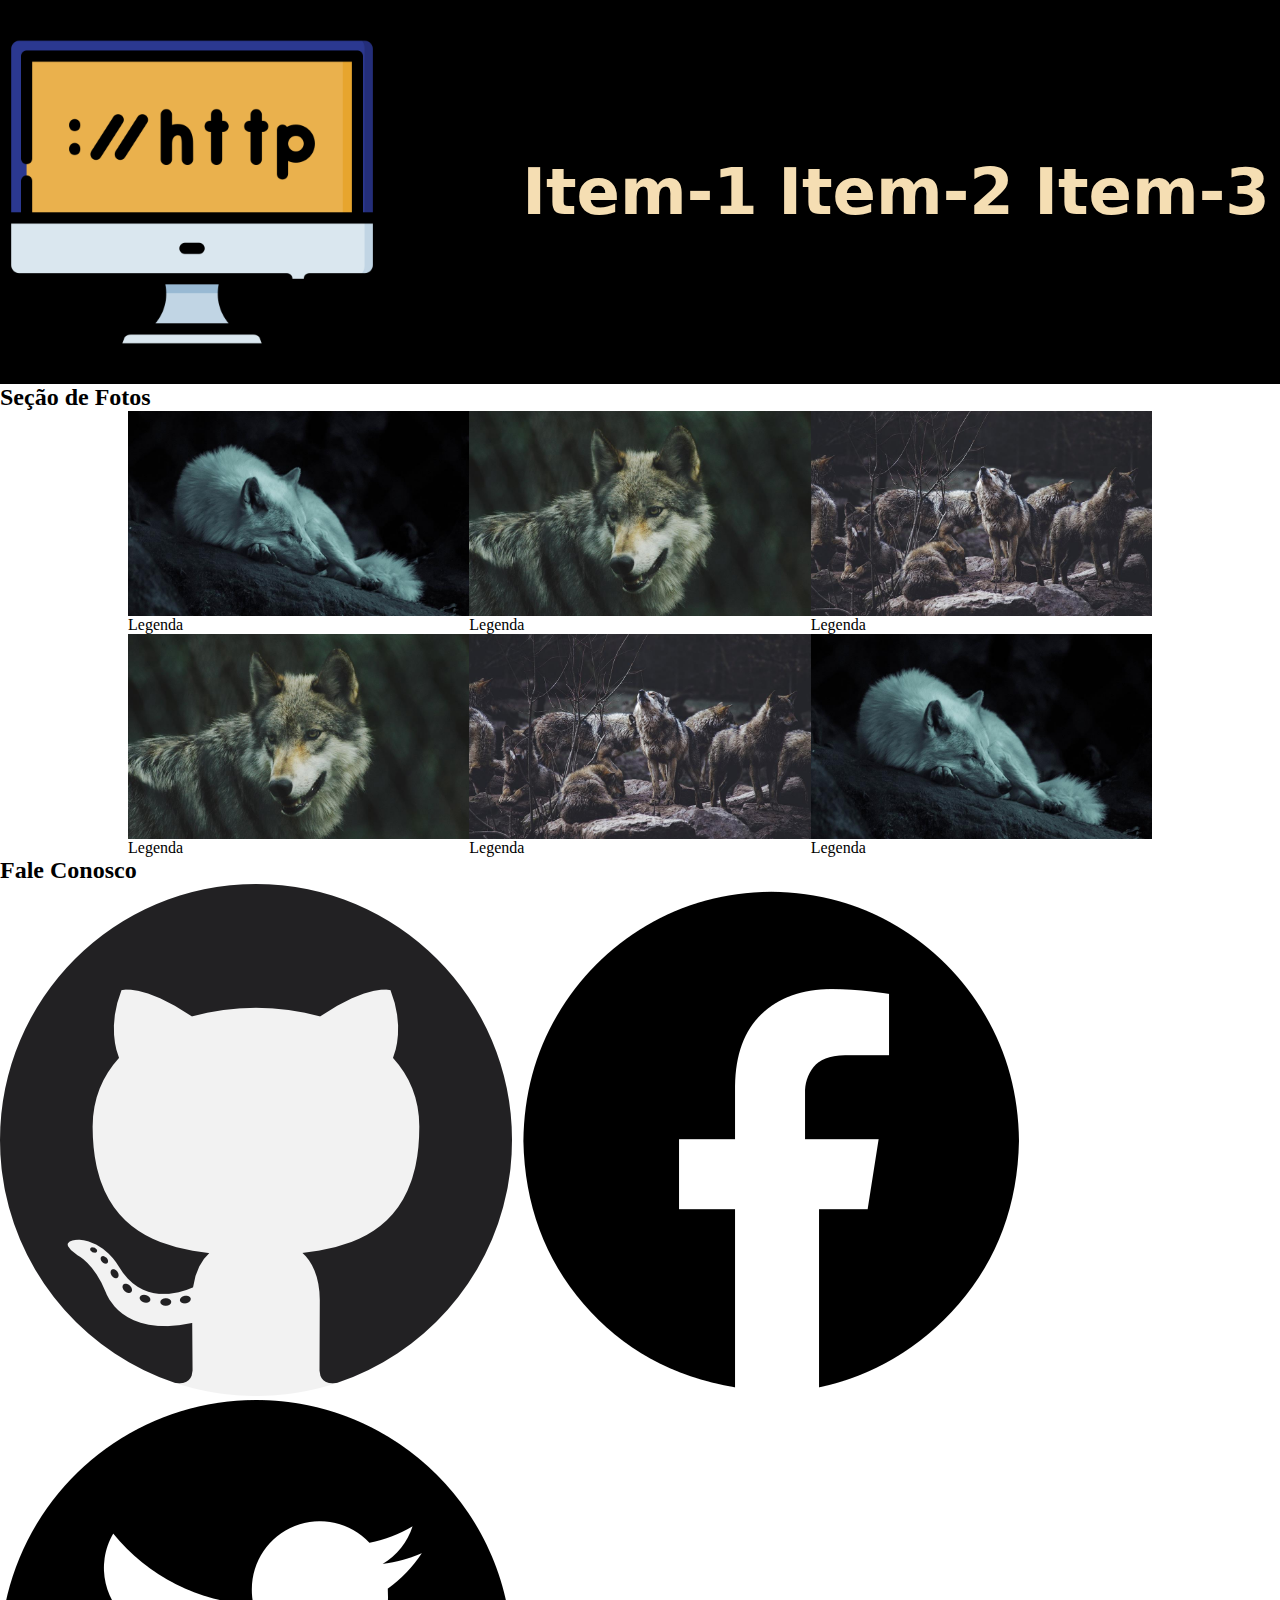
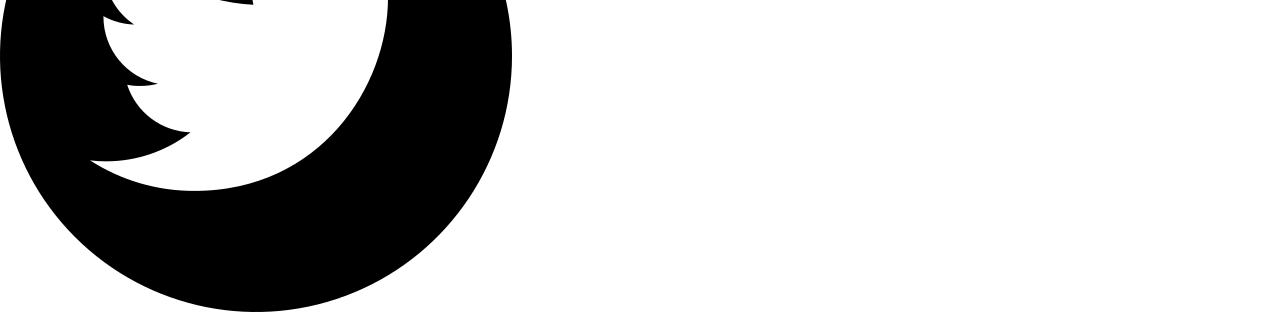
==== index.html @ 891c10d7 "Criado arquivos para organizar os estilos" ====
<!DOCTYPE html>
<html lang="pt-br">
<head>
    <meta charset="UTF-8">
    <meta http-equiv="X-UA-Compatible" content="IE=edge">
    <meta name="viewport" content="width=device-width, initial-scale=1.0">
    <title>Layout Flex</title>
    <link rel="stylesheet" href="./css/estilo.css">
</head>
<body>
    <header class="cabecalho">
        <img src="./img/logo.png" alt="Monitor de Computador">
        <nav>
            <a href="#">Item-1</a>
            <a href="#">Item-2</a>
            <a href="#">Item-3</a>
        </nav>
    </header>
    <h2 class="tit-sec">Seção de Fotos</h2>

    <section class="conteudo">
        <div>
            <img src="./img/lobo1.jpg" alt="Lobo">
            <p>Legenda</p>
        </div>
        <div>
            <img src="./img/lobo2.jpg" alt="Lobo">
            <p>Legenda</p>
        </div>
        <div>
            <img src="./img/lobo3.jpg" alt="Lobo">
            <p>Legenda</p>
        </div>
        <div>
            <img src="./img/lobo4.jpg" alt="Lobo">
            <p>Legenda</p>
        </div>
        <div>
            <img src="./img/lobo5.jpg" alt="Lobo">
            <p>Legenda</p>
        </div>
        <div>
            <img src="./img/lobo6.jpg" alt="Lobo">
            <p>Legenda</p>
        </div>
    </section>

    <footer class="rodape">
        <h2>Fale Conosco</h2>
        <nav>
            <a href="#"><img src="./img/social-1.png" alt="Logo"></a>
            <a href="#"><img src="./img/social-2.png" alt="Logo"></a>
            <a href="#"><img src="./img/social-3.png" alt="Logo"></a>
        </nav>
    </footer>
</body>
</html>
---- css/estilo.css ----
@import url('./cabecalho.css');
@import url('./conteudo.css');
@import url('./break-point-1004-px.css');
*{
    margin: 0;
    padding: 0;
    box-sizing: border-box;
}
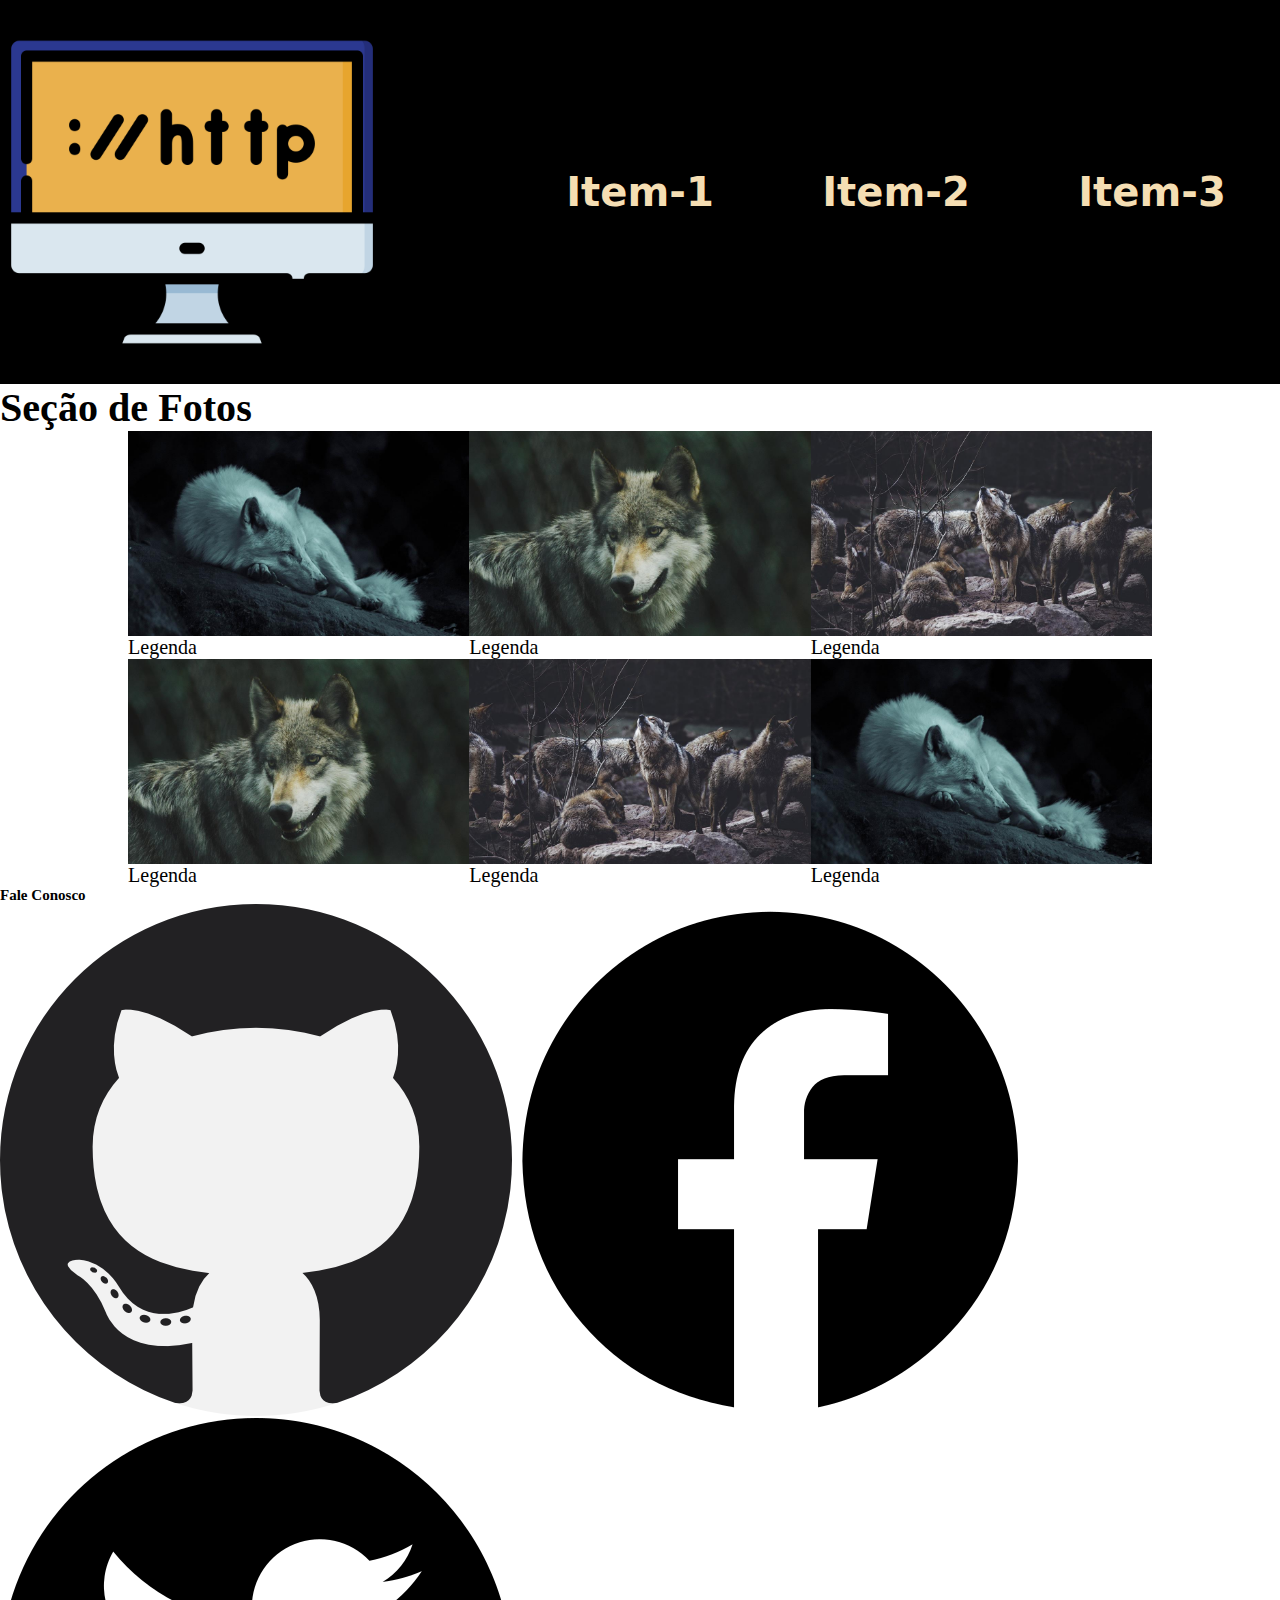
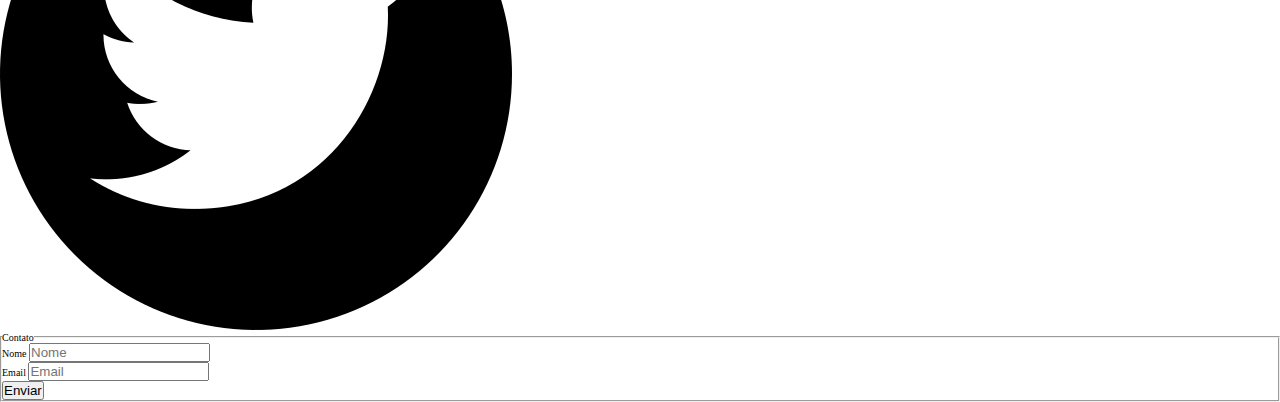
==== commit 191f7655: "Adicionado o form" ====
--- a/index.html
+++ b/index.html
@@ -52,6 +52,25 @@
             <a href="#"><img src="./img/social-2.png" alt="Logo"></a>
             <a href="#"><img src="./img/social-3.png" alt="Logo"></a>
         </nav>
+
+        <div>
+            <form action="index.com" method="get" onsubmit="return false">
+                <fieldset>
+                    <legend>Contato</legend>
+                    <div>
+                        <label for="">Nome</label>
+                        <input type="text" name="txtNm" id="idNm" placeholder="Nome">
+                    </div>
+                    <div>
+                        <label for="">Email</label>
+                        <input type="email" name="txtEmail" id="idEmail" placeholder="Email">
+                        <div>
+                            <input type="submit" value="Enviar">
+                        </div>
+                    </div>
+                </fieldset>
+            </form>
+        </div>
     </footer>
 </body>
 </html>--- a/css/estilo.css
+++ b/css/estilo.css
@@ -7,3 +7,17 @@
     box-sizing: border-box;
 }
 
+html{
+    font-size: 62.7%;
+}
+.tit-sec{
+    font-size: 4rem;
+}
+
+.conteudo{
+    font-size: 2rem;
+}
+
+.conteudo > div {
+    font-size: 2rem;
+}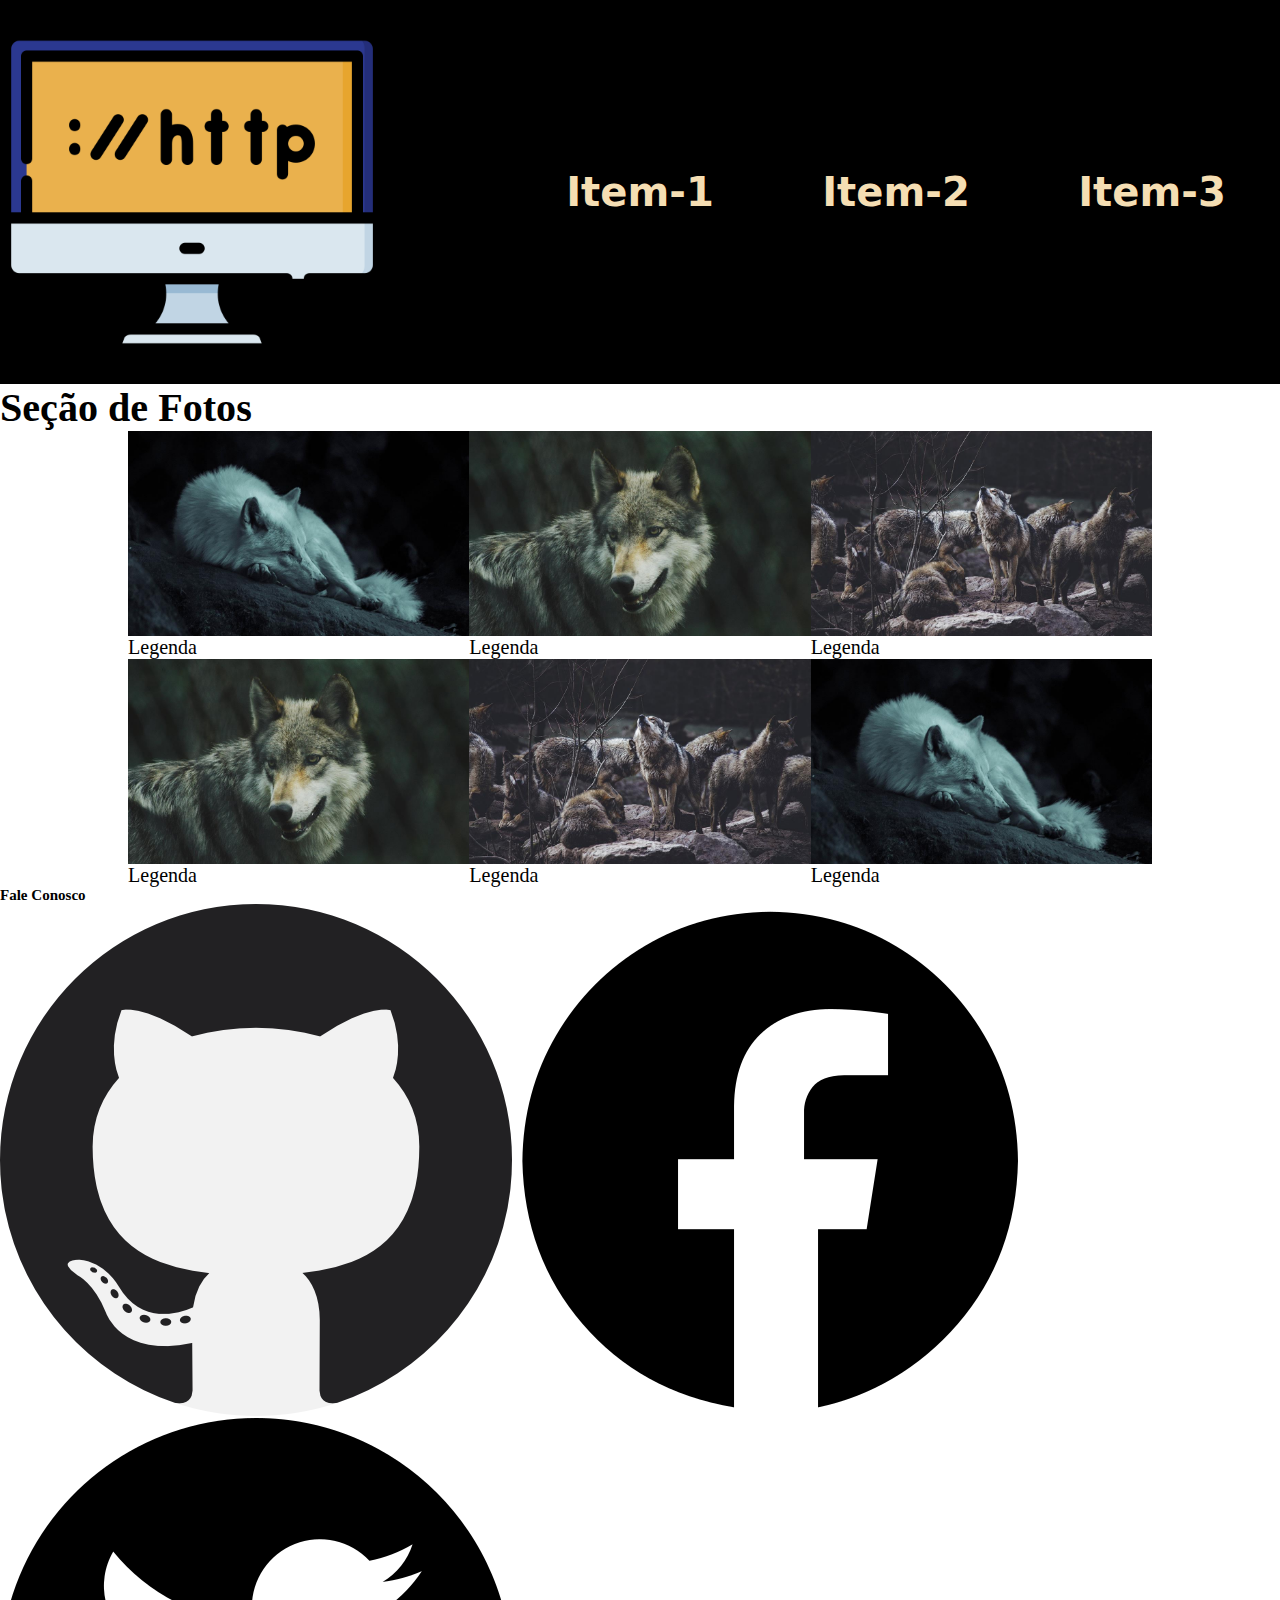
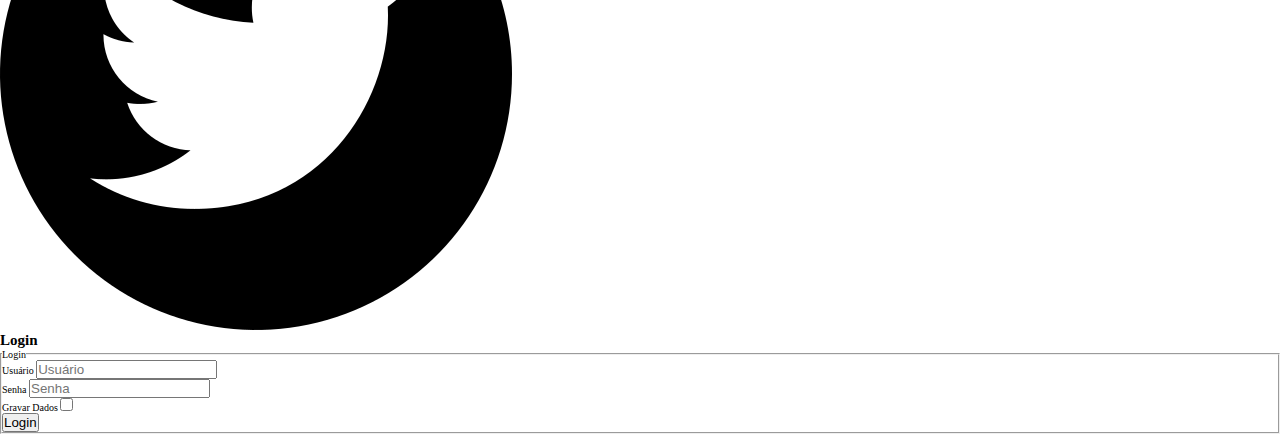
==== commit d9cfe521: "adicionado o form login" ====
--- a/index.html
+++ b/index.html
@@ -52,9 +52,9 @@
             <a href="#"><img src="./img/social-2.png" alt="Logo"></a>
             <a href="#"><img src="./img/social-3.png" alt="Logo"></a>
         </nav>
-
-        <div>
-            <form action="index.com" method="get" onsubmit="return false">
+        <h2>Login</h2>
+        <div class="formulario">
+            <!-- <form action="index.com" method="get" onsubmit="return false">
                 <fieldset>
                     <legend>Contato</legend>
                     <div>
@@ -69,7 +69,30 @@
                         </div>
                     </div>
                 </fieldset>
+            </form> -->
+
+            <form action="./info.html" method="get">
+                <fieldset> 
+                    <legend>Login</legend> 
+                    <div> 
+                        <label for="idUser">Usuário</label> 
+                        <input type="text" name="txtUser" id="idUser" placeholder="Usuário"> 
+                    </div> 
+                    <div> 
+                        <label for="idPass">Senha</label> 
+                        <input type="password" name="txtPass" id="idPass" placeholder="Senha"> 
+                    </div> 
+                    <div> 
+                        <label for="idGravaDados">Gravar Dados</label> 
+                        <input type="checkbox" name="chkDta" id="idGravaDados" value="ok" placeholder="Usuário"> 
+                    </div> 
+                    <div> 
+                        <button type="submit" value="Login">Login</button> 
+                    </div> 
+                </fieldset> 
             </form>
+            
+
         </div>
     </footer>
 </body>
--- a/css/estilo.css
+++ b/css/estilo.css
@@ -6,6 +6,7 @@
     padding: 0;
     box-sizing: border-box;
 }
+
 
 html{
     font-size: 62.7%;
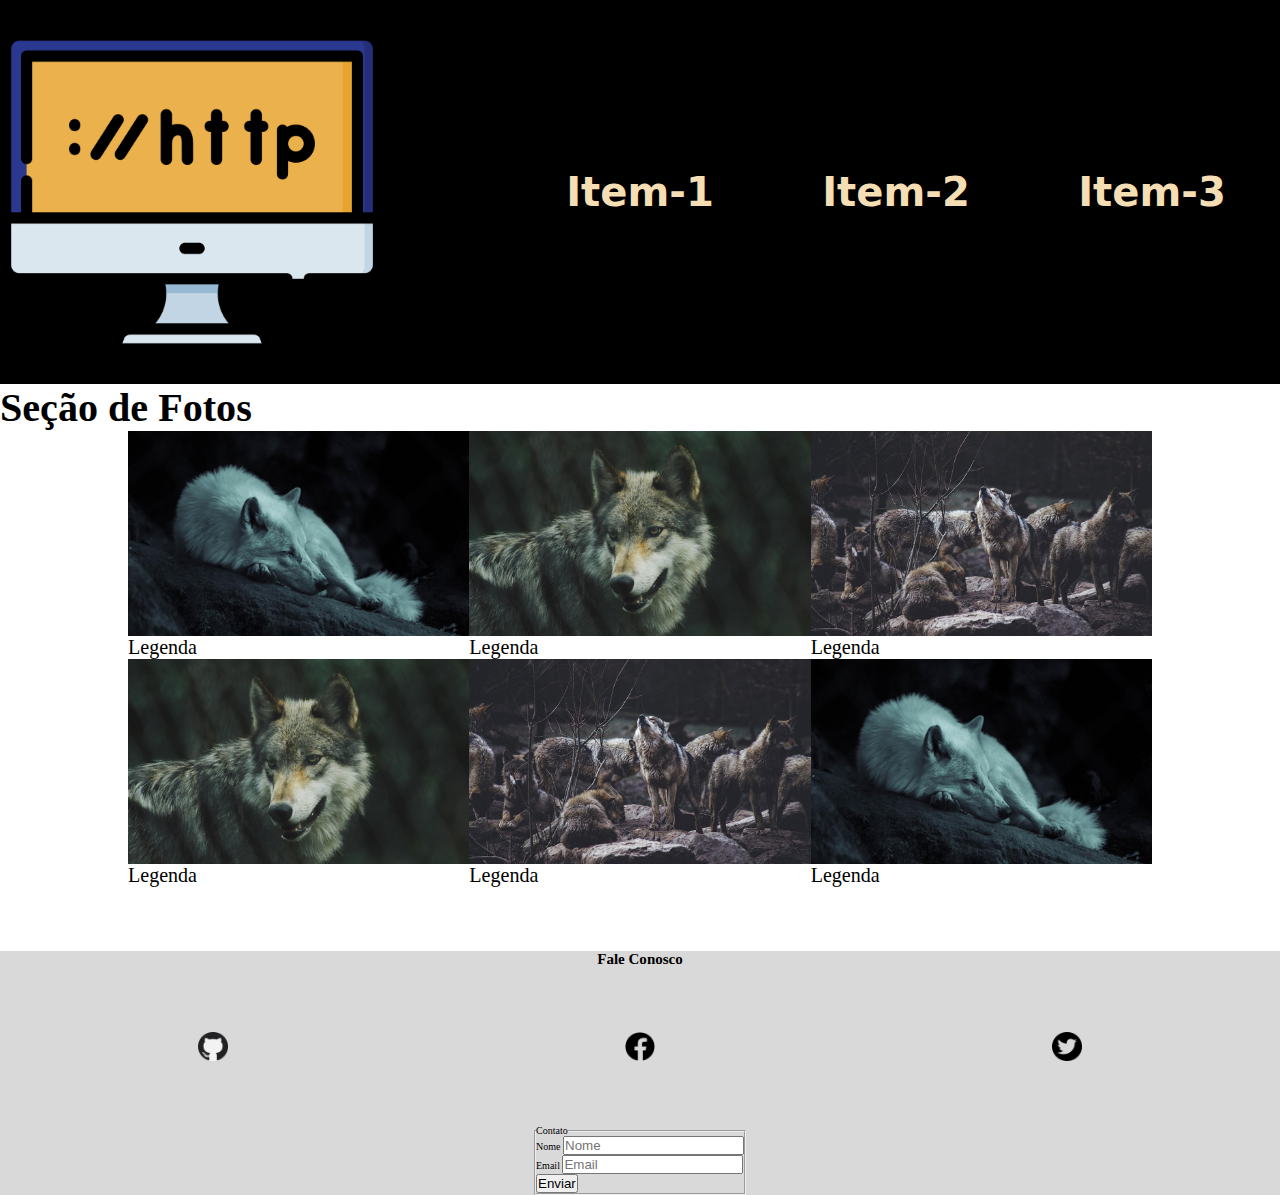
==== commit edb9d3f5: "Alterações da aula de Javascript" ====
--- a/index.html
+++ b/index.html
@@ -17,6 +17,40 @@
         </nav>
     </header>
     <h2 class="tit-sec">Seção de Fotos</h2>
+
+    <!-- <button onclick="alert(document.querySelectorAll('h2'))">Bem Vindo</button> -->
+    <script>
+        var nr1 =3;
+        var nr2=2;
+
+        console.log(nr1)
+        console.log(nr2)
+
+        console.log("Resultado Adição: "+(nr1+nr2))
+        console.log("Resultado Subtração: "+(nr1-nr2))
+        console.log("Resultado Multiplicão: "+(nr1*nr2))
+        console.log(`Resultado Divisão: ${nr1/nr2}`)
+
+        "use strict"
+
+        //DIFERENÇA ENTRE VAR/LET/CONST
+        var nome1="Yago";
+        let nome2="Denner";
+        const nome3="Jaci"
+
+        if(nome1 != ""){
+            var nome1 = "Renata";
+        }
+        console.log(nome1)
+
+        
+
+
+
+
+
+
+    </script>
 
     <section class="conteudo">
         <div>
@@ -52,9 +86,9 @@
             <a href="#"><img src="./img/social-2.png" alt="Logo"></a>
             <a href="#"><img src="./img/social-3.png" alt="Logo"></a>
         </nav>
-        <h2>Login</h2>
-        <div class="formulario">
-            <!-- <form action="index.com" method="get" onsubmit="return false">
+
+        <div>
+            <form action="index.com" method="get" onsubmit="return false">
                 <fieldset>
                     <legend>Contato</legend>
                     <div>
@@ -69,30 +103,7 @@
                         </div>
                     </div>
                 </fieldset>
-            </form> -->
-
-            <form action="./info.html" method="get">
-                <fieldset> 
-                    <legend>Login</legend> 
-                    <div> 
-                        <label for="idUser">Usuário</label> 
-                        <input type="text" name="txtUser" id="idUser" placeholder="Usuário"> 
-                    </div> 
-                    <div> 
-                        <label for="idPass">Senha</label> 
-                        <input type="password" name="txtPass" id="idPass" placeholder="Senha"> 
-                    </div> 
-                    <div> 
-                        <label for="idGravaDados">Gravar Dados</label> 
-                        <input type="checkbox" name="chkDta" id="idGravaDados" value="ok" placeholder="Usuário"> 
-                    </div> 
-                    <div> 
-                        <button type="submit" value="Login">Login</button> 
-                    </div> 
-                </fieldset> 
             </form>
-            
-
         </div>
     </footer>
 </body>
--- a/css/estilo.css
+++ b/css/estilo.css
@@ -1,6 +1,8 @@
 @import url('./cabecalho.css');
 @import url('./conteudo.css');
 @import url('./break-point-1004-px.css');
+@import url('./rodape.css');
+@import url('./tabela.css');
 *{
     margin: 0;
     padding: 0;
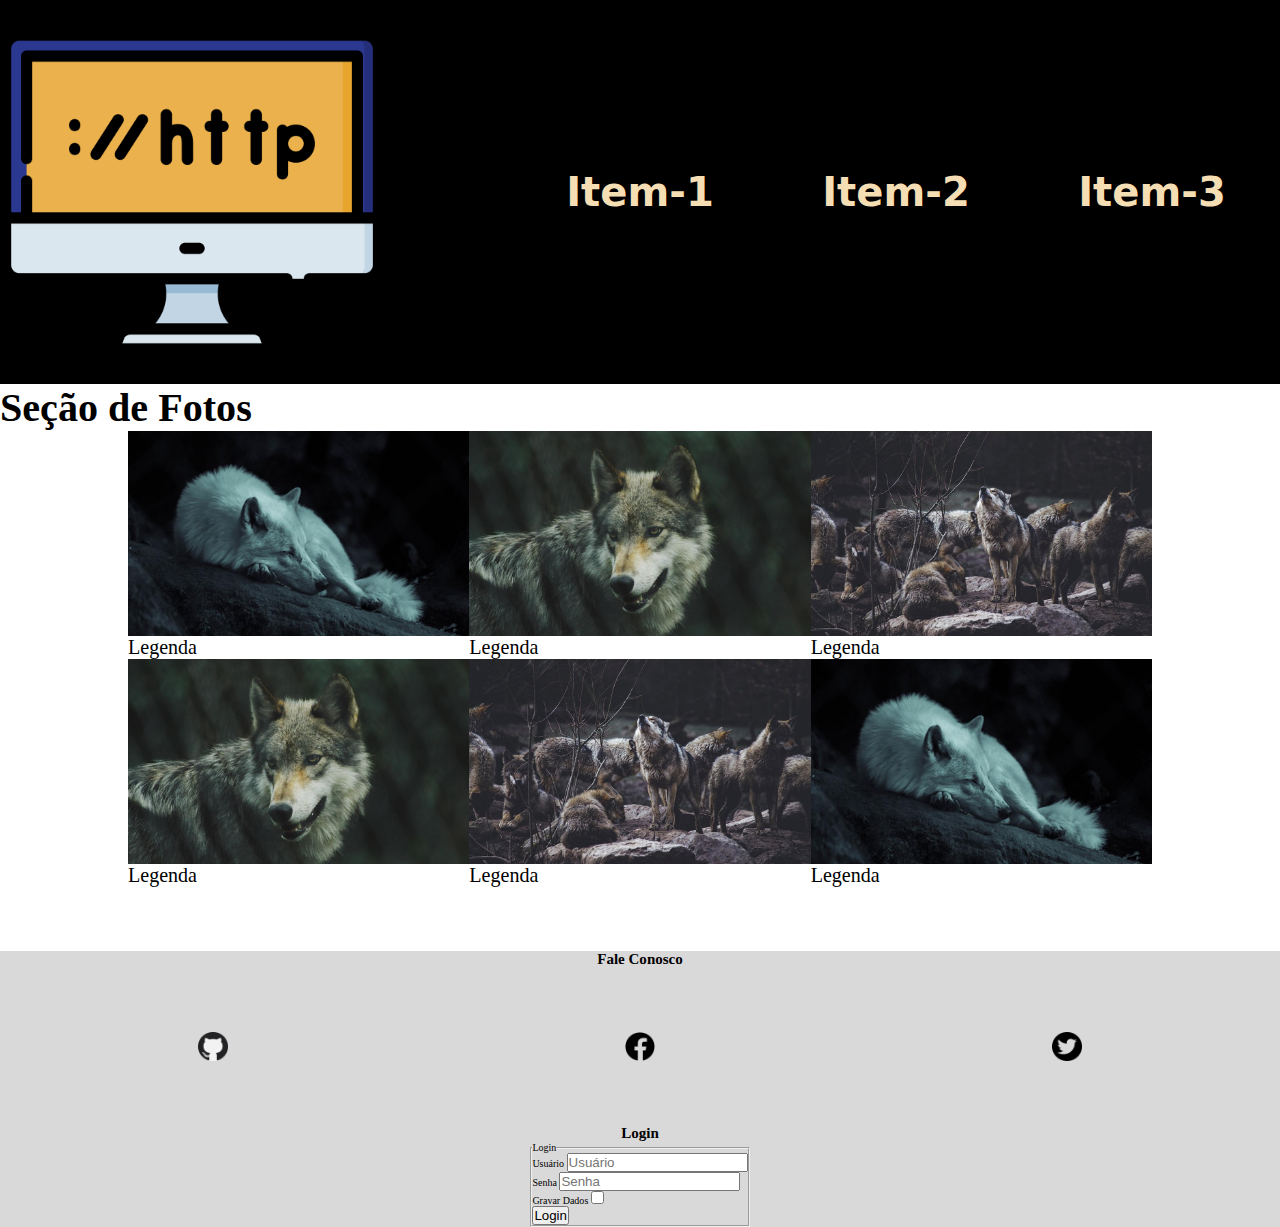
==== commit afc191f6: "Alterações da aula de Javascript" ====
--- a/index.html
+++ b/index.html
@@ -86,9 +86,9 @@
             <a href="#"><img src="./img/social-2.png" alt="Logo"></a>
             <a href="#"><img src="./img/social-3.png" alt="Logo"></a>
         </nav>
-
-        <div>
-            <form action="index.com" method="get" onsubmit="return false">
+        <h2>Login</h2>
+        <div class="formulario">
+            <!-- <form action="index.com" method="get" onsubmit="return false">
                 <fieldset>
                     <legend>Contato</legend>
                     <div>
@@ -103,7 +103,30 @@
                         </div>
                     </div>
                 </fieldset>
+            </form> -->
+
+            <form action="./info.html" method="get">
+                <fieldset> 
+                    <legend>Login</legend> 
+                    <div> 
+                        <label for="idUser">Usuário</label> 
+                        <input type="text" name="txtUser" id="idUser" placeholder="Usuário"> 
+                    </div> 
+                    <div> 
+                        <label for="idPass">Senha</label> 
+                        <input type="password" name="txtPass" id="idPass" placeholder="Senha"> 
+                    </div> 
+                    <div> 
+                        <label for="idGravaDados">Gravar Dados</label> 
+                        <input type="checkbox" name="chkDta" id="idGravaDados" value="ok" placeholder="Usuário"> 
+                    </div> 
+                    <div> 
+                        <button type="submit" value="Login">Login</button> 
+                    </div> 
+                </fieldset> 
             </form>
+            
+
         </div>
     </footer>
 </body>
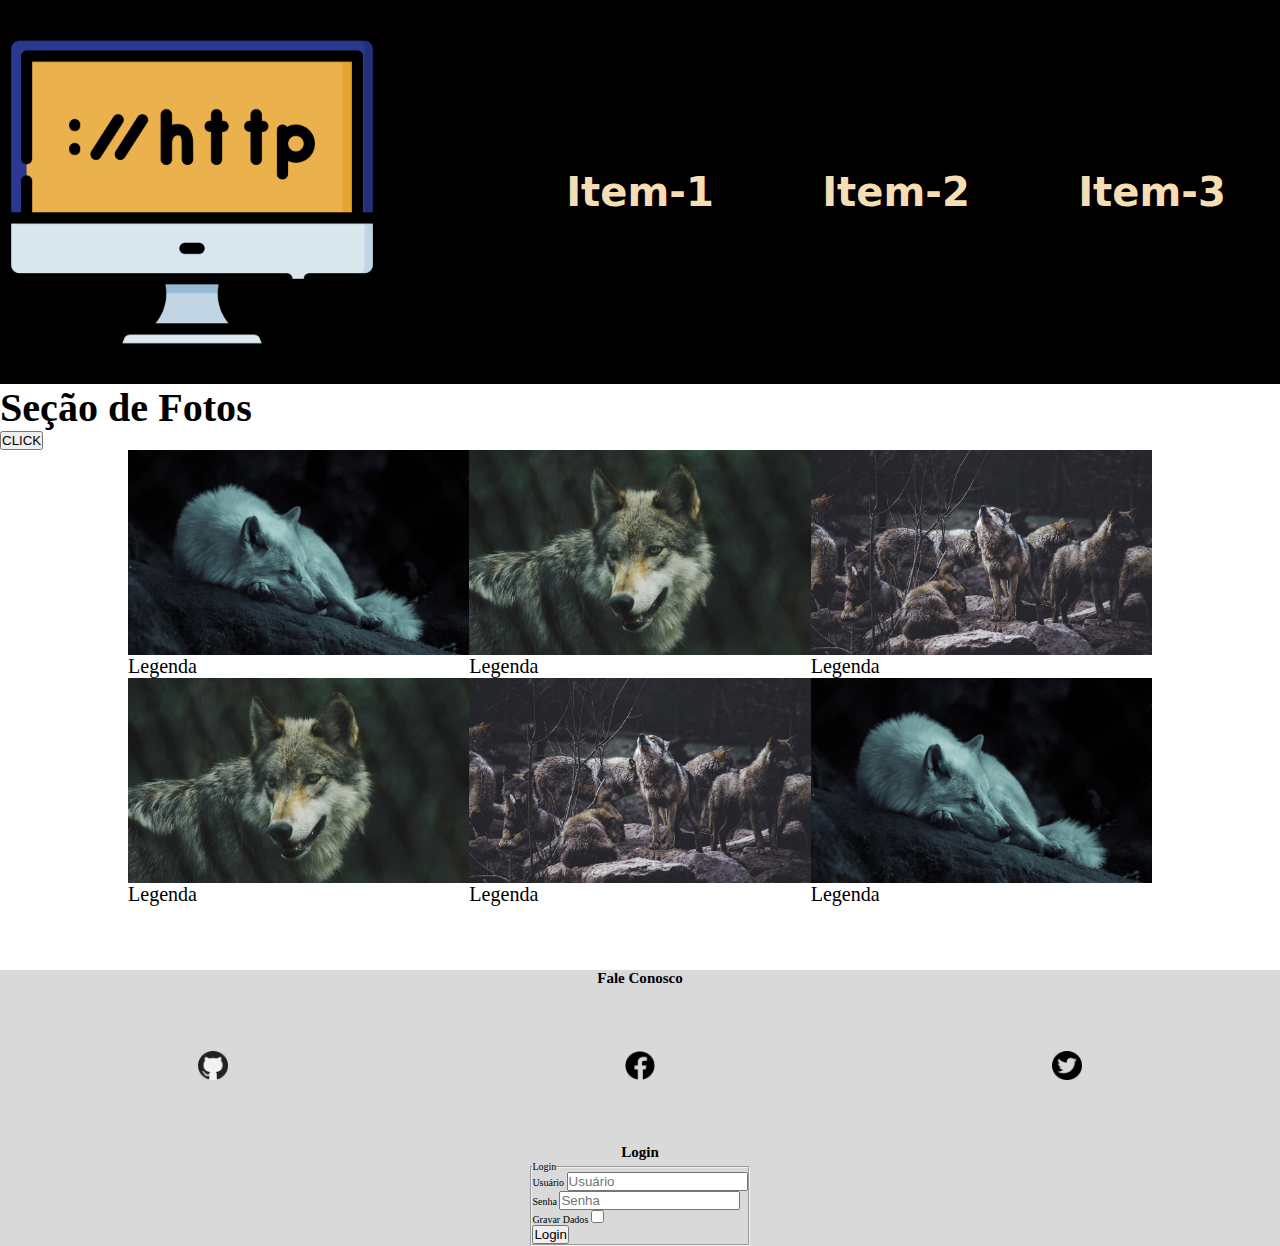
==== commit df1d08ca: "Adicionado o botão (CLICK)" ====
--- a/index.html
+++ b/index.html
@@ -19,12 +19,14 @@
     <h2 class="tit-sec">Seção de Fotos</h2>
 
     <!-- <button onclick="alert(document.querySelectorAll('h2'))">Bem Vindo</button> -->
+    <button id="meu-botao">CLICK</button>
+
     <script>
         var nr1 =3;
         var nr2=2;
 
         console.log(nr1)
-        console.log(nr2)
+        console.log(nr2) 
 
         console.log("Resultado Adição: "+(nr1+nr2))
         console.log("Resultado Subtração: "+(nr1-nr2))
--- a/css/estilo.css
+++ b/css/estilo.css
@@ -5,10 +5,9 @@
 @import url('./tabela.css');
 *{
     margin: 0;
-    padding: 0;
+    padding: 0; 
     box-sizing: border-box;
 }
-
 
 html{
     font-size: 62.7%;
